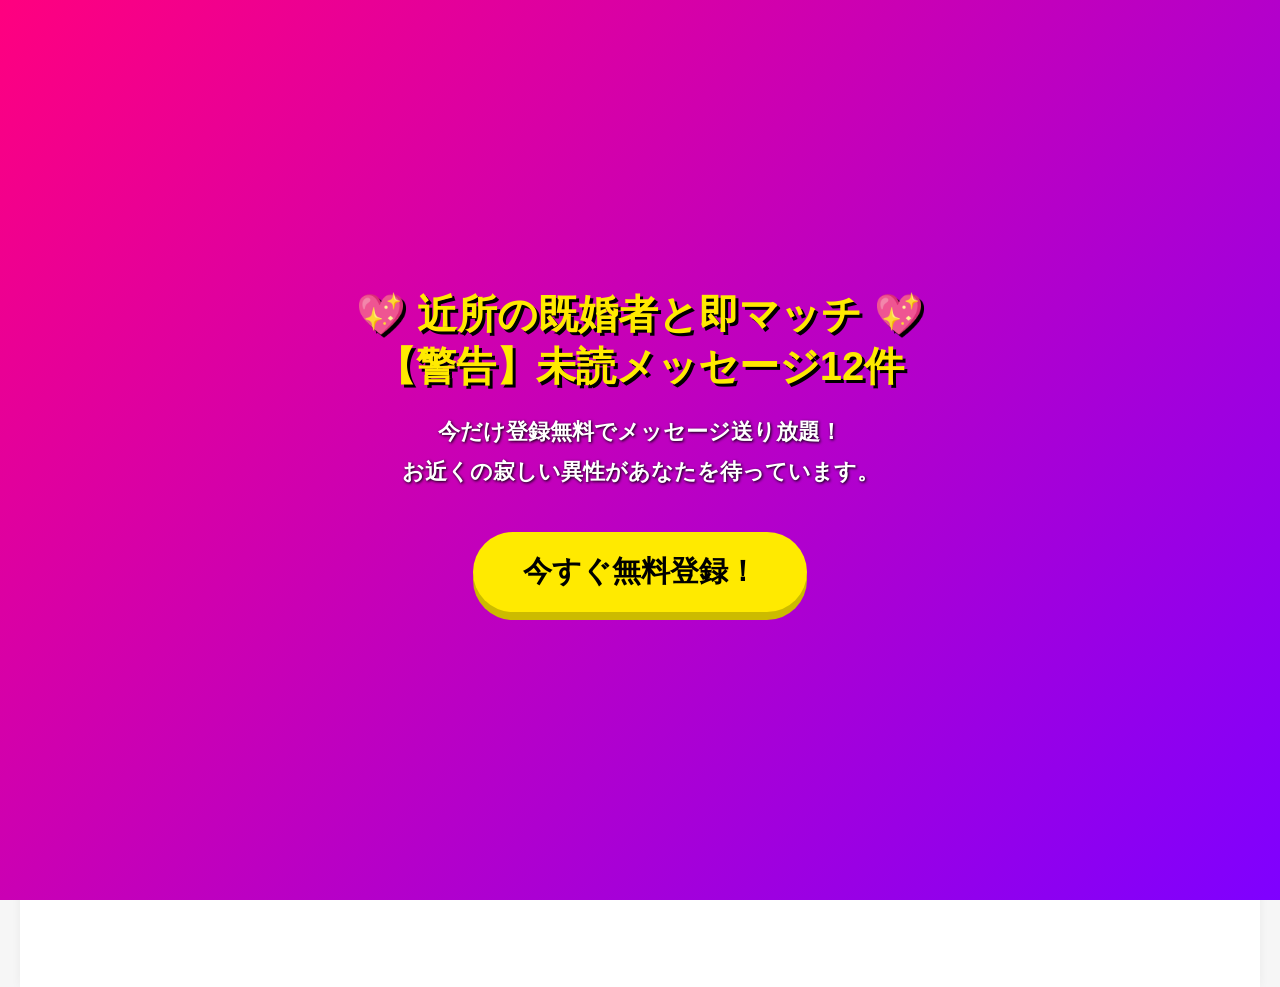
==== demo/demo_ad.html @ 1de53d67 "demoads2" ====
<!DOCTYPE html>
<html lang="ja">
<head>
    <meta charset="UTF-8">
    <meta name="viewport" content="width=device-width, initial-scale=1.0">
    <title>ウィキペディア風サンプルページ</title>
    <style>
        /* --- Wikipedia風の簡易スタイリング --- */
        body {
            font-family: sans-serif;
            margin: 0;
            padding: 0;
            background-color: #f6f6f6;
            color: #202122;
        }
        header {
            background-color: #ffffff;
            border-bottom: 1px solid #a2a9b1;
            padding: 10px 20px;
            display: flex;
            align-items: center;
            gap: 15px;
        }
        .logo {
            font-weight: bold;
            font-size: 1.2rem;
            color: #000;
        }
        .container {
            max-width: 1200px;
            margin: 0 auto;
            padding: 20px;
            background-color: #ffffff;
            min-height: 100vh;
            box-shadow: 0 0 10px rgba(0,0,0,0.05);
        }
        h1 {
            font-family: 'Linux Libertine', 'Georgia', serif;
            font-size: 1.8rem;
            border-bottom: 1px solid #a2a9b1;
            padding-bottom: 5px;
            margin-top: 0;
        }
        p {
            line-height: 1.6;
            font-size: 0.95rem;
        }

        /* --- 広告用の透明トリガーレイヤー --- */
        #ad-trigger-overlay {
            display: none;
            position: fixed;
            top: 0;
            left: 0;
            width: 100%;
            height: 100%;
            z-index: 9998;
            cursor: pointer;
            background: transparent;
        }

        /* --- 【変更】画面全体を覆う出会い系風広告 --- */
        #suspicious-popup {
            display: none;
            position: fixed;
            top: 0;
            left: 0;
            width: 100vw;
            height: 100vh;
            background: linear-gradient(135deg, #ff007f, #7f00ff);
            z-index: 9999;
            box-sizing: border-box;
            padding: 40px 20px;
            color: #fff;
            text-align: center;
            
            /* 上下中央揃え */
            display: flex;
            flex-direction: column;
            justify-content: center;
            align-items: center;
        }

        /* 動画映え用の背景激しい点滅アニメーション */
        .blink-bg {
            animation: bgBlink 0.3s infinite alternate;
        }
        @keyframes bgBlink {
            0% { background: linear-gradient(135deg, #ff007f, #7f00ff); }
            100% { background: linear-gradient(135deg, #ff0055, #4400aa); }
        }

        #suspicious-popup h2 {
            font-size: 2.5rem;
            margin: 0 0 20px 0;
            color: #ffea00;
            text-shadow: 3px 3px 0px #000;
            line-height: 1.3;
        }

        #suspicious-popup p {
            font-weight: bold;
            font-size: 1.4rem;
            max-width: 500px;
            margin: 0 auto 40px auto;
            text-shadow: 1px 1px 3px #000;
            line-height: 1.8;
        }

        .cta-button {
            display: inline-block;
            background: #ffea00;
            color: #000;
            font-weight: bold;
            font-size: 1.8rem;
            padding: 20px 50px;
            border-radius: 50px;
            text-decoration: none;
            box-shadow: 0 8px 0 #ccbb00;
            transition: transform 0.1s;
            animation: pulse 0.6s infinite alternate;
        }

        @keyframes pulse {
            0% { transform: scale(1); }
            100% { transform: scale(1.08); }
        }

        .cta-button:active {
            transform: translateY(8px) scale(1);
            box-shadow: none;
        }
    </style>
</head>
<body>

    <header>
        <div class="logo">偽ペディア</div>
        <span style="font-size: 0.8rem; color: #72777d;">フリー百科事典</span>
    </header>
    
    <div class="container">
        <h1>インターネット (歴史)</h1>
        <p><strong>インターネット</strong>（英: Internet）は、地球規模で構築された、インターネット・プロトコル・スイートを使用するコンピュータネットワークである。</p>
        <p>1960年代にアメリカ国防総省の資金提供による研究から始まった。初期の主要なネットワークであるARPANETは、分散型の制御を持ち、堅牢な通信網を構築するための試みとして開発され、その後の技術革新の礎となった。</p>
        <p>※現在、このページは広告ブロックのデモ画面として機能しています。</p>
    </div>

    <div id="ad-trigger-overlay"></div>

    <div id="suspicious-popup">
        <h2>💖 近所の既婚者と即マッチ 💖<br>【警告】未読メッセージ12件</h2>
        <p>今だけ登録無料でメッセージ送り放題！<br>お近くの寂しい異性があなたを待っています。</p>
        <a href="#" class="cta-button" onclick="alert('デモ：登録サイトへ遷移')">今すぐ無料登録！</a>
    </div>

    <script>
        // URLパラメータを取得
        const urlParams = new URLSearchParams(window.location.search);
        const adsParam = urlParams.get('ads');

        const overlay = document.getElementById('ad-trigger-overlay');
        const popup = document.getElementById('suspicious-popup');

        // ads=off ではない時だけ、透明なボタンを有効化する
        if (adsParam === 'off') {
            console.log('広告ブロック有効（ads=off）: 透明ボタンは設置しません。');
        } else {
            console.log('広告ブロック無効: 透明ボタンを有効化しました。');
            overlay.style.display = 'block';

            // 透明ボタンが押されたら全画面広告を表示
            overlay.addEventListener('click', () => {
                popup.style.display = 'flex'; // CSSのFlexboxを有効化して真ん中寄せにするため 'flex' に変更
                popup.classList.add('blink-bg'); // 背景の点滅を開始
                overlay.style.display = 'none';
            });
        }
    </script>
</body>
</html>
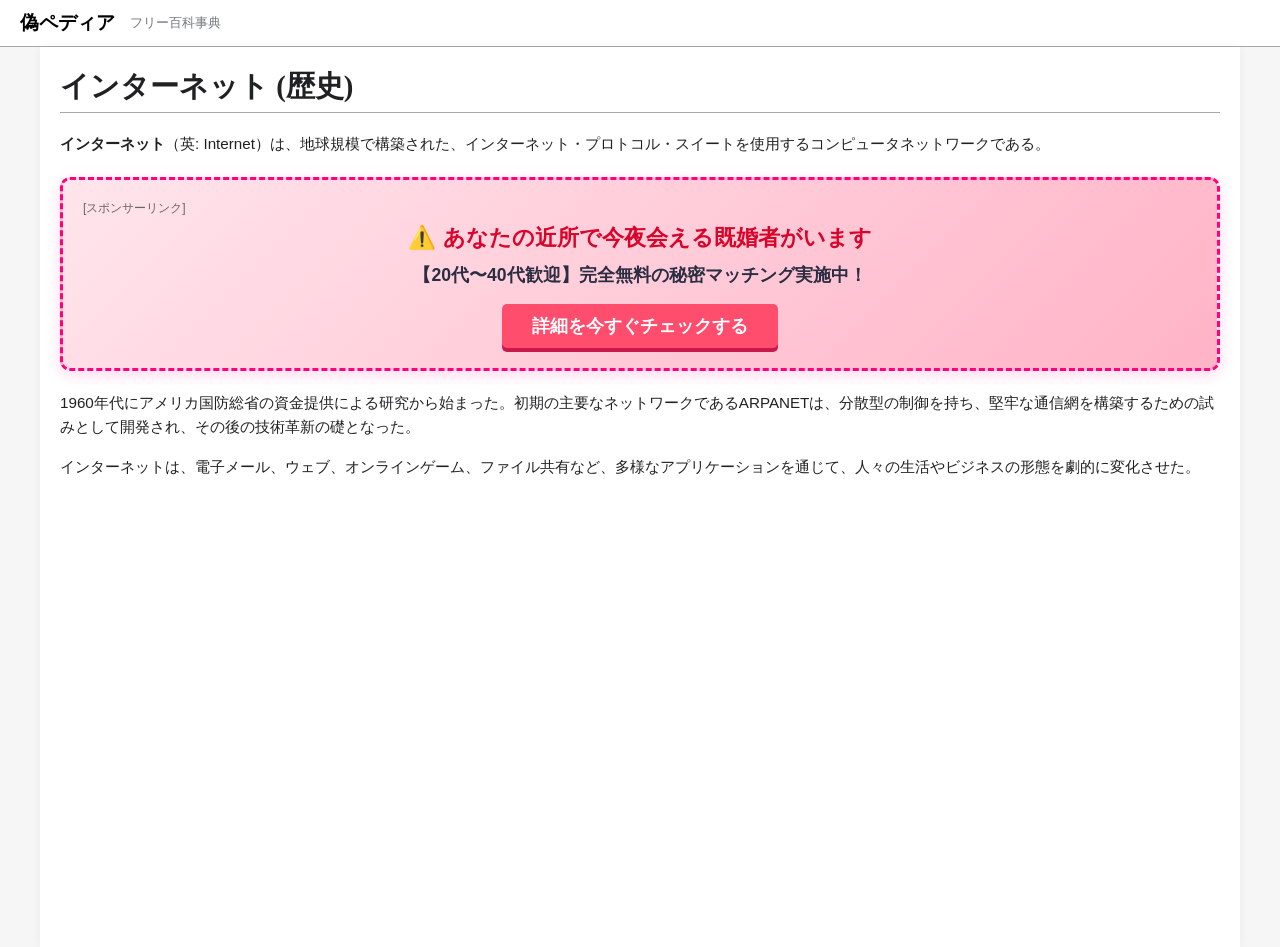
==== commit d1d123e0: "2" ====
--- a/demo/demo_ad.html
+++ b/demo/demo_ad.html
@@ -33,6 +33,7 @@
             background-color: #ffffff;
             min-height: 100vh;
             box-shadow: 0 0 10px rgba(0,0,0,0.05);
+            box-sizing: border-box;
         }
         h1 {
             font-family: 'Linux Libertine', 'Georgia', serif;
@@ -46,22 +47,62 @@
             font-size: 0.95rem;
         }
 
-        /* --- 広告用の透明トリガーレイヤー --- */
-        #ad-trigger-overlay {
-            display: none;
-            position: fixed;
-            top: 0;
-            left: 0;
-            width: 100%;
-            height: 100%;
-            z-index: 9998;
+        /* --- 【新設】最初から表示されている、いやらしい存在感のバナー広告 --- */
+        #incidental-ad-banner {
+            display: block; /* 最初から表示 */
+            margin: 20px 0;
+            padding: 20px;
+            background: linear-gradient(135deg, #ffe5ec, #ffb3c6);
+            border: 3px dashed #ff007f;
+            border-radius: 10px;
+            text-align: center;
+            box-shadow: 0 4px 15px rgba(255, 0, 127, 0.15);
             cursor: pointer;
-            background: transparent;
-        }
-
-        /* --- 【変更】画面全体を覆う出会い系風広告 --- */
-        #suspicious-popup {
-            display: none;
+            transition: transform 0.2s, box-shadow 0.2s;
+        }
+
+        #incidental-ad-banner:hover {
+            transform: scale(1.01);
+            box-shadow: 0 6px 20px rgba(255, 0, 127, 0.25);
+        }
+
+        #incidental-ad-banner h3 {
+            color: #d90429;
+            margin: 0 0 8px 0;
+            font-size: 1.4rem;
+            font-weight: bold;
+        }
+
+        #incidental-ad-banner p {
+            color: #2b2d42;
+            margin: 0 0 15px 0;
+            font-weight: bold;
+            font-size: 1.1rem;
+        }
+
+        .ad-blink-text {
+            animation: textBlink 0.8s infinite alternate;
+        }
+        @keyframes textBlink {
+            0% { opacity: 1; color: #d90429; }
+            100% { opacity: 0.5; color: #ff007f; }
+        }
+
+        .dummy-btn {
+            display: inline-block;
+            background-color: #ff4d6d;
+            color: white;
+            padding: 10px 30px;
+            border-radius: 5px;
+            font-weight: bold;
+            font-size: 1.1rem;
+            text-decoration: none;
+            box-shadow: 0 4px 0 #c9184a;
+        }
+
+        /* --- タップ後に画面を乗っ取る全画面レイヤー（バツなし） --- */
+        #suspicious-fullscreen {
+            display: none; /* 初期は非表示。バナーを触ると発動 */
             position: fixed;
             top: 0;
             left: 0;
@@ -73,24 +114,18 @@
             padding: 40px 20px;
             color: #fff;
             text-align: center;
-            
-            /* 上下中央揃え */
-            display: flex;
             flex-direction: column;
             justify-content: center;
             align-items: center;
-        }
-
-        /* 動画映え用の背景激しい点滅アニメーション */
-        .blink-bg {
             animation: bgBlink 0.3s infinite alternate;
         }
+
         @keyframes bgBlink {
             0% { background: linear-gradient(135deg, #ff007f, #7f00ff); }
             100% { background: linear-gradient(135deg, #ff0055, #4400aa); }
         }
 
-        #suspicious-popup h2 {
+        #suspicious-fullscreen h2 {
             font-size: 2.5rem;
             margin: 0 0 20px 0;
             color: #ffea00;
@@ -98,7 +133,7 @@
             line-height: 1.3;
         }
 
-        #suspicious-popup p {
+        #suspicious-fullscreen p {
             font-weight: bold;
             font-size: 1.4rem;
             max-width: 500px;
@@ -117,18 +152,12 @@
             border-radius: 50px;
             text-decoration: none;
             box-shadow: 0 8px 0 #ccbb00;
-            transition: transform 0.1s;
             animation: pulse 0.6s infinite alternate;
         }
 
         @keyframes pulse {
             0% { transform: scale(1); }
             100% { transform: scale(1.08); }
-        }
-
-        .cta-button:active {
-            transform: translateY(8px) scale(1);
-            box-shadow: none;
         }
     </style>
 </head>
@@ -142,13 +171,19 @@
     <div class="container">
         <h1>インターネット (歴史)</h1>
         <p><strong>インターネット</strong>（英: Internet）は、地球規模で構築された、インターネット・プロトコル・スイートを使用するコンピュータネットワークである。</p>
+        
+        <div id="incidental-ad-banner">
+            <span style="font-size: 0.75rem; color: #666; display: block; text-align: left; margin-bottom: 5px;">[スポンサーリンク]</span>
+            <h3 class="ad-blink-text">⚠️ あなたの近所で今夜会える既婚者がいます</h3>
+            <p>【20代〜40代歓迎】完全無料の秘密マッチング実施中！</p>
+            <div class="dummy-btn">詳細を今すぐチェックする</div>
+        </div>
+
         <p>1960年代にアメリカ国防総省の資金提供による研究から始まった。初期の主要なネットワークであるARPANETは、分散型の制御を持ち、堅牢な通信網を構築するための試みとして開発され、その後の技術革新の礎となった。</p>
-        <p>※現在、このページは広告ブロックのデモ画面として機能しています。</p>
+        <p>インターネットは、電子メール、ウェブ、オンラインゲーム、ファイル共有など、多様なアプリケーションを通じて、人々の生活やビジネスの形態を劇的に変化させた。</p>
     </div>
 
-    <div id="ad-trigger-overlay"></div>
-
-    <div id="suspicious-popup">
+    <div id="suspicious-fullscreen">
         <h2>💖 近所の既婚者と即マッチ 💖<br>【警告】未読メッセージ12件</h2>
         <p>今だけ登録無料でメッセージ送り放題！<br>お近くの寂しい異性があなたを待っています。</p>
         <a href="#" class="cta-button" onclick="alert('デモ：登録サイトへ遷移')">今すぐ無料登録！</a>
@@ -159,21 +194,19 @@
         const urlParams = new URLSearchParams(window.location.search);
         const adsParam = urlParams.get('ads');
 
-        const overlay = document.getElementById('ad-trigger-overlay');
-        const popup = document.getElementById('suspicious-popup');
-
-        // ads=off ではない時だけ、透明なボタンを有効化する
+        const adBanner = document.getElementById('incidental-ad-banner');
+        const fullscreenAd = document.getElementById('suspicious-fullscreen');
+
+        // ads=off のときは、最初からある広告バナーそのものを消滅させる
         if (adsParam === 'off') {
-            console.log('広告ブロック有効（ads=off）: 透明ボタンは設置しません。');
+            console.log('広告ブロック有効（ads=off）: 広告要素を非表示にします。');
+            adBanner.style.display = 'none';
         } else {
-            console.log('広告ブロック無効: 透明ボタンを有効化しました。');
-            overlay.style.display = 'block';
-
-            // 透明ボタンが押されたら全画面広告を表示
-            overlay.addEventListener('click', () => {
-                popup.style.display = 'flex'; // CSSのFlexboxを有効化して真ん中寄せにするため 'flex' に変更
-                popup.classList.add('blink-bg'); // 背景の点滅を開始
-                overlay.style.display = 'none';
+            console.log('広告ブロック無効: 広告バナーを表示中。クリックで全画面を乗っ取ります。');
+            
+            // バナー領域（またはその中のボタンなど）が押されたら、全画面広告に化ける
+            adBanner.addEventListener('click', () => {
+                fullscreenAd.style.display = 'flex';
             });
         }
     </script>
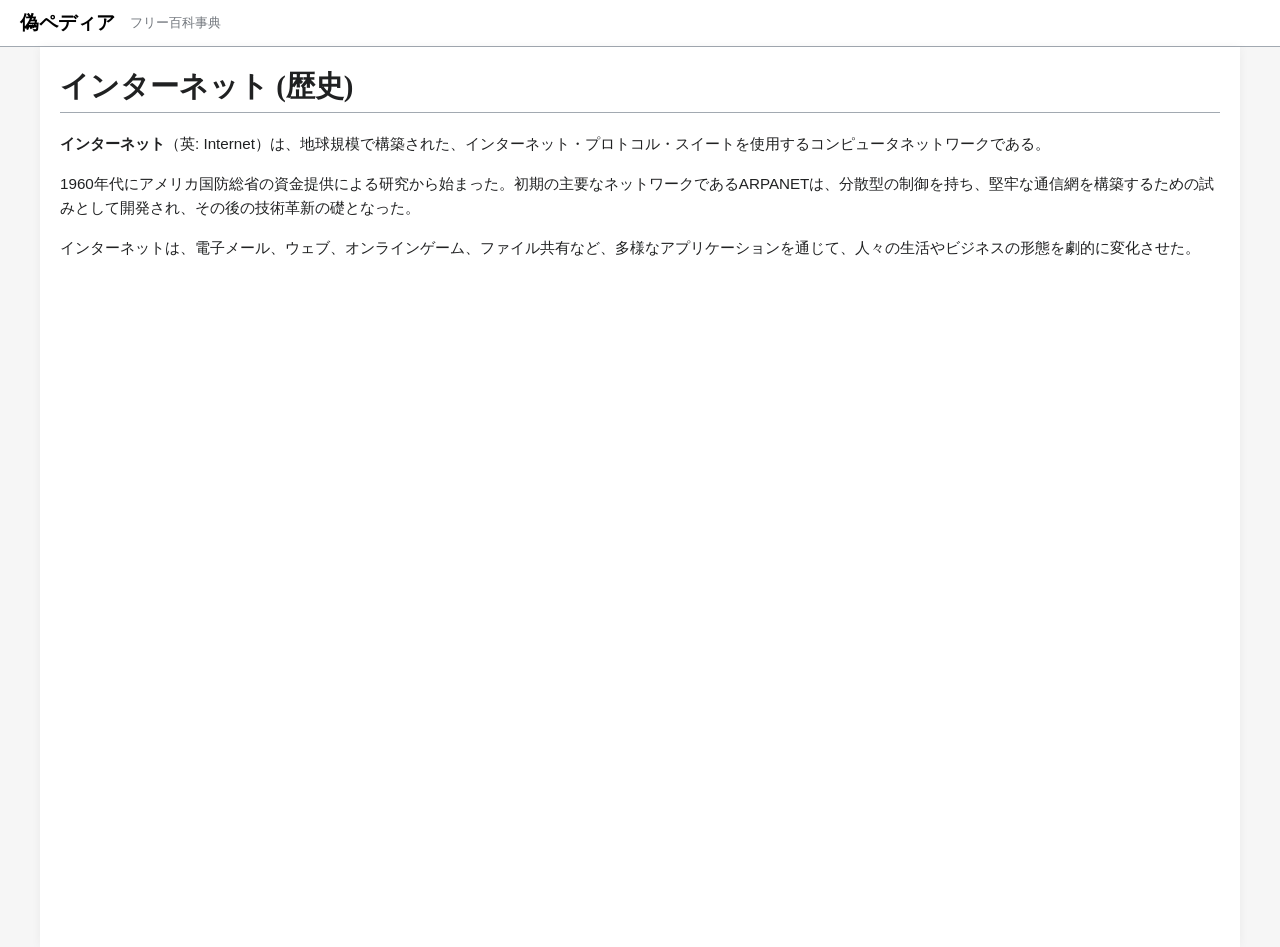
==== commit 04a4c65d: "aeroads" ====
--- a/demo/demo_ad.html
+++ b/demo/demo_ad.html
@@ -47,69 +47,29 @@
             font-size: 0.95rem;
         }
 
-        /* --- 【新設】最初から表示されている、いやらしい存在感のバナー広告 --- */
-        #incidental-ad-banner {
-            display: block; /* 最初から表示 */
-            margin: 20px 0;
-            padding: 20px;
-            background: linear-gradient(135deg, #ffe5ec, #ffb3c6);
-            border: 3px dashed #ff007f;
-            border-radius: 10px;
-            text-align: center;
-            box-shadow: 0 4px 15px rgba(255, 0, 127, 0.15);
+        /* --- 【最重要】画面全体を完全に覆う、透明なクリックトラップ層 --- */
+        #invisible-trap-overlay {
+            display: none; /* 初期状態はJSで制御 */
+            position: fixed;
+            top: 0;
+            left: 0;
+            width: 100vw;
+            height: 100vh;
+            z-index: 9998; /* 全てのコンテンツより上に配置 */
+            background: transparent; /* 完全に透明で見えない */
             cursor: pointer;
-            transition: transform 0.2s, box-shadow 0.2s;
         }
 
-        #incidental-ad-banner:hover {
-            transform: scale(1.01);
-            box-shadow: 0 6px 20px rgba(255, 0, 127, 0.25);
-        }
-
-        #incidental-ad-banner h3 {
-            color: #d90429;
-            margin: 0 0 8px 0;
-            font-size: 1.4rem;
-            font-weight: bold;
-        }
-
-        #incidental-ad-banner p {
-            color: #2b2d42;
-            margin: 0 0 15px 0;
-            font-weight: bold;
-            font-size: 1.1rem;
-        }
-
-        .ad-blink-text {
-            animation: textBlink 0.8s infinite alternate;
-        }
-        @keyframes textBlink {
-            0% { opacity: 1; color: #d90429; }
-            100% { opacity: 0.5; color: #ff007f; }
-        }
-
-        .dummy-btn {
-            display: inline-block;
-            background-color: #ff4d6d;
-            color: white;
-            padding: 10px 30px;
-            border-radius: 5px;
-            font-weight: bold;
-            font-size: 1.1rem;
-            text-decoration: none;
-            box-shadow: 0 4px 0 #c9184a;
-        }
-
-        /* --- タップ後に画面を乗っ取る全画面レイヤー（バツなし） --- */
+        /* --- 発動後に画面を乗っ取る全画面出会い系広告（バツなし） --- */
         #suspicious-fullscreen {
-            display: none; /* 初期は非表示。バナーを触ると発動 */
+            display: none; /* 最初は非表示 */
             position: fixed;
             top: 0;
             left: 0;
             width: 100vw;
             height: 100vh;
             background: linear-gradient(135deg, #ff007f, #7f00ff);
-            z-index: 9999;
+            z-index: 9999; /* 透明レイヤーよりもさらに上 */
             box-sizing: border-box;
             padding: 40px 20px;
             color: #fff;
@@ -117,9 +77,12 @@
             flex-direction: column;
             justify-content: center;
             align-items: center;
+        }
+
+        /* 動画で「うざさ」を引き立てるための背景激しい点滅 */
+        .blink-bg {
             animation: bgBlink 0.3s infinite alternate;
         }
-
         @keyframes bgBlink {
             0% { background: linear-gradient(135deg, #ff007f, #7f00ff); }
             100% { background: linear-gradient(135deg, #ff0055, #4400aa); }
@@ -163,6 +126,7 @@
 </head>
 <body>
 
+    <!-- Wikipedia風のコンテンツ（最初はこれしか見えない） -->
     <header>
         <div class="logo">偽ペディア</div>
         <span style="font-size: 0.8rem; color: #72777d;">フリー百科事典</span>
@@ -171,18 +135,14 @@
     <div class="container">
         <h1>インターネット (歴史)</h1>
         <p><strong>インターネット</strong>（英: Internet）は、地球規模で構築された、インターネット・プロトコル・スイートを使用するコンピュータネットワークである。</p>
-        
-        <div id="incidental-ad-banner">
-            <span style="font-size: 0.75rem; color: #666; display: block; text-align: left; margin-bottom: 5px;">[スポンサーリンク]</span>
-            <h3 class="ad-blink-text">⚠️ あなたの近所で今夜会える既婚者がいます</h3>
-            <p>【20代〜40代歓迎】完全無料の秘密マッチング実施中！</p>
-            <div class="dummy-btn">詳細を今すぐチェックする</div>
-        </div>
-
         <p>1960年代にアメリカ国防総省の資金提供による研究から始まった。初期の主要なネットワークであるARPANETは、分散型の制御を持ち、堅牢な通信網を構築するための試みとして開発され、その後の技術革新の礎となった。</p>
         <p>インターネットは、電子メール、ウェブ、オンラインゲーム、ファイル共有など、多様なアプリケーションを通じて、人々の生活やビジネスの形態を劇的に変化させた。</p>
     </div>
 
+    <!-- 【透明な罠】最初はこれだけが画面全体を覆っている（目には見えない） -->
+    <div id="invisible-trap-overlay"></div>
+
+    <!-- 【罠を踏むと発動】全画面の出会い系広告（バツボタンなし） -->
     <div id="suspicious-fullscreen">
         <h2>💖 近所の既婚者と即マッチ 💖<br>【警告】未読メッセージ12件</h2>
         <p>今だけ登録無料でメッセージ送り放題！<br>お近くの寂しい異性があなたを待っています。</p>
@@ -194,19 +154,22 @@
         const urlParams = new URLSearchParams(window.location.search);
         const adsParam = urlParams.get('ads');
 
-        const adBanner = document.getElementById('incidental-ad-banner');
+        const trapOverlay = document.getElementById('invisible-trap-overlay');
         const fullscreenAd = document.getElementById('suspicious-fullscreen');
 
-        // ads=off のときは、最初からある広告バナーそのものを消滅させる
+        // ads=off ではない時（通常時）だけ、透明な全画面ボタンを有効にする
         if (adsParam === 'off') {
-            console.log('広告ブロック有効（ads=off）: 広告要素を非表示にします。');
-            adBanner.style.display = 'none';
+            console.log('広告ブロック有効（ads=off）: 透明な罠ボタンを設置しません。');
+            trapOverlay.style.display = 'none';
         } else {
-            console.log('広告ブロック無効: 広告バナーを表示中。クリックで全画面を乗っ取ります。');
-            
-            // バナー領域（またはその中のボタンなど）が押されたら、全画面広告に化ける
-            adBanner.addEventListener('click', () => {
+            console.log('広告ブロック無効: 透明な罠ボタンを全画面に配置しました。');
+            trapOverlay.style.display = 'block';
+
+            // 画面のどこでも（透明ボタンを）タッチした瞬間に、全画面出会い系を表示
+            trapOverlay.addEventListener('click', () => {
                 fullscreenAd.style.display = 'flex';
+                fullscreenAd.classList.add('blink-bg'); // ド派手な点滅開始
+                trapOverlay.style.display = 'none'; // 罠自体は用済みなので消す
             });
         }
     </script>
